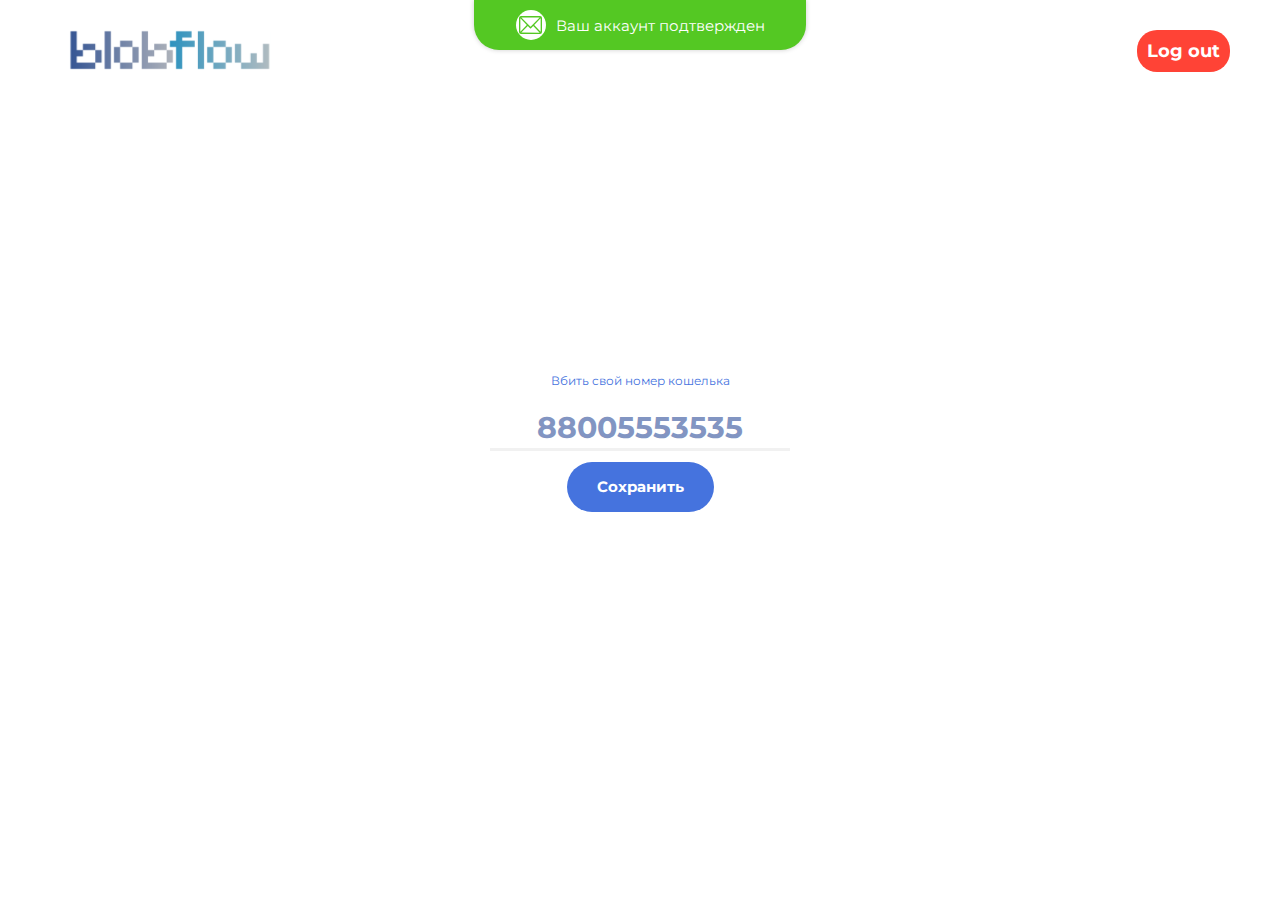
==== confirmed.html @ 7599e9a6 "fixes" ====
<html lang="en">
  <head>
    <meta charset="UTF-8"/>
    <meta name="viewport" content="width=device-width, initial-scale=1.0"/>
    <link rel="stylesheet" href="static\css\confirmed.css"/>
    <title>Document</title>
  </head>
  <body><a class="logo" href="#"><img src="static\img\svg\logo.svg" alt=""/></a><a class="logout" href="#">Log out</a>
    <div class="alert green">
      <div class="msg">
        <div class="white-box"><img src="static\img\svg\email-5.svg" alt=""/></div>
        <p>Ваш аккаунт подтвержден</p>
      </div>
    </div>
    <div class="wrapper">
      <form action="#">
        <div class="form-element"><span>Вбить свой номер кошелька</span>
          <input type="text" placeholder="88005553535"/>
        </div>
        <div class="form-element">
          <input type="submit" value="Сохранить" id="subm"/>
        </div>
      </form>
    </div>
  </body><script src="https://ajax.googleapis.com/ajax/libs/jquery/3.4.1/jquery.min.js"> </script>
<script src="static\\js\\confirmed.js"> </script>
</html>
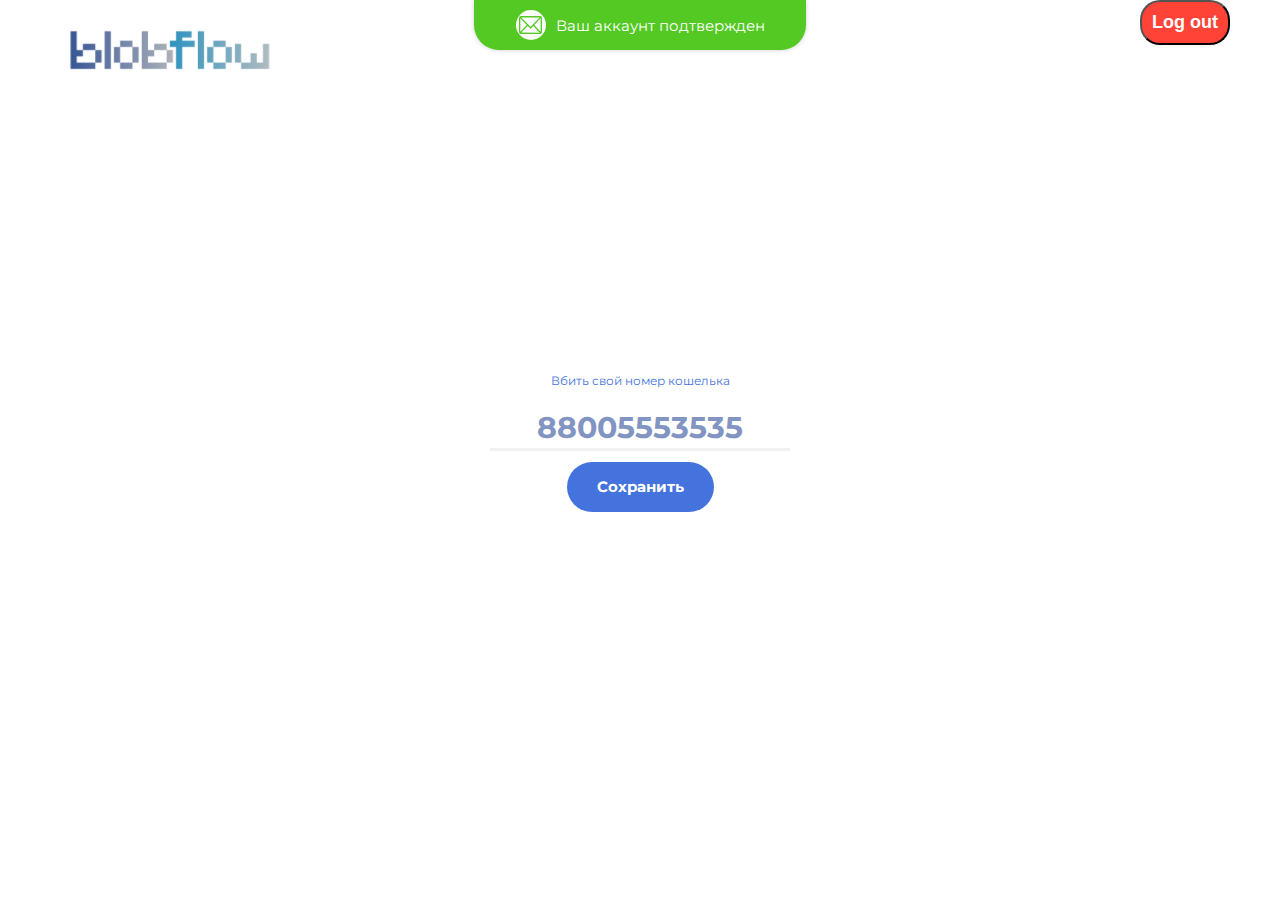
==== commit a72ec6ce: "subm" ====
--- a/confirmed.html
+++ b/confirmed.html
@@ -6,7 +6,10 @@
     <link rel="stylesheet" href="static\css\confirmed.css"/>
     <title>Document</title>
   </head>
-  <body><a class="logo" href="#"><img src="static\img\svg\logo.svg" alt=""/></a><a class="logout" href="#">Log out</a>
+  <body><a class="logo" href="#"><img src="static\img\svg\logo.svg" alt=""/></a>
+    <form>
+      <button class="logout" type="submit">Log out</button>
+    </form>
     <div class="alert green">
       <div class="msg">
         <div class="white-box"><img src="static\img\svg\email-5.svg" alt=""/></div>
@@ -25,4 +28,5 @@
     </div>
   </body><script src="https://ajax.googleapis.com/ajax/libs/jquery/3.4.1/jquery.min.js"> </script>
 <script src="static\\js\\confirmed.js"> </script>
+  <script src="static\js\placeholder.js"></script>
 </html>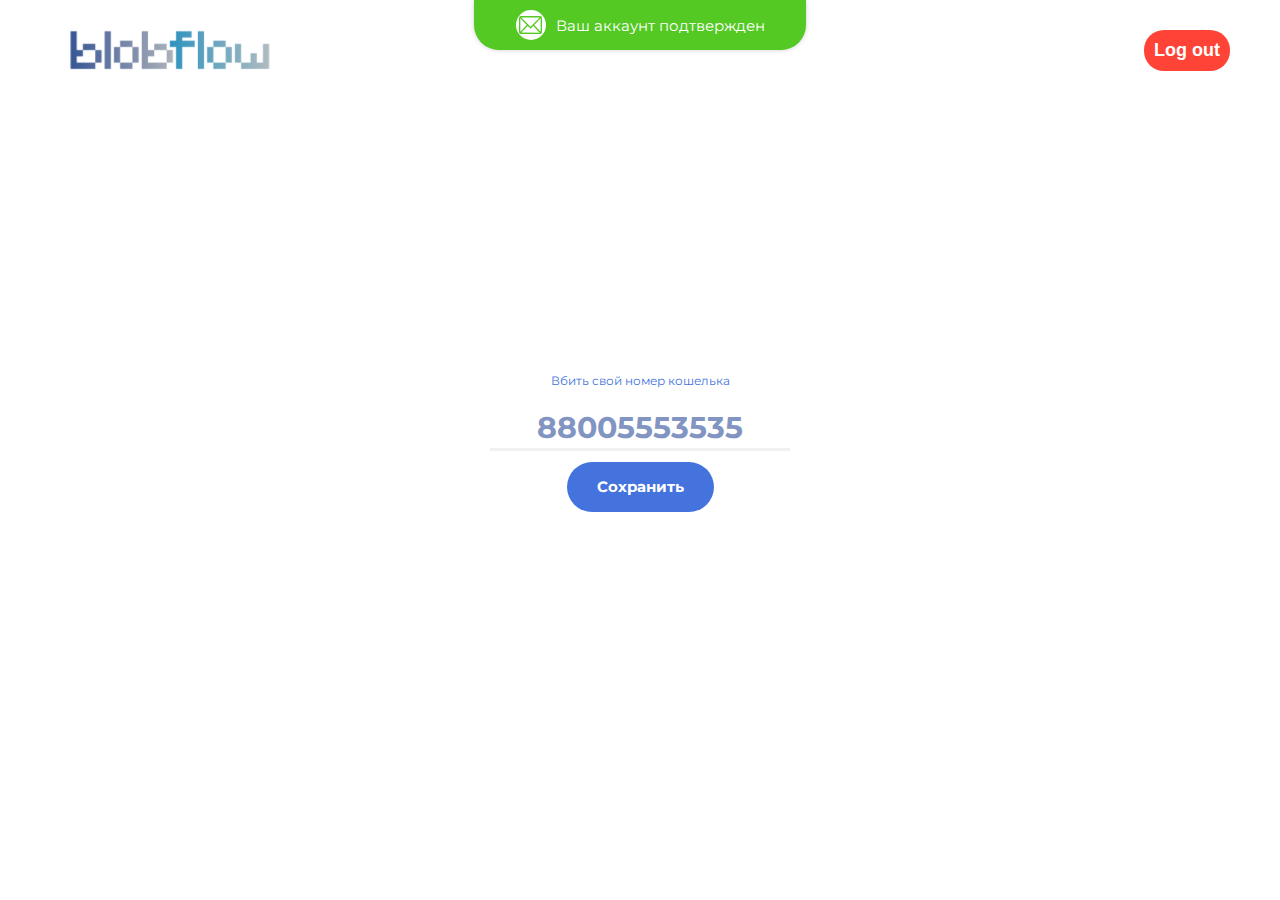
==== commit 44f8add5: "full adaptiv" ====
--- a/confirmed.html
+++ b/confirmed.html
@@ -17,6 +17,14 @@
       </div>
     </div>
     <div class="wrapper">
+      <div class="right-err-msg" id="right-err">
+        <div class="cross"></div>
+        <h2>Ошибка при регистрации</h2>
+        <ol>
+          <li>Lorem ipsum dolor sit amet consectetur adipisicing elit. Dolorem, ipsam.</li>
+          <li>Lorem ipsum dolor sit amet consectetur adipisicing elit. Dolorem, ipsam.</li>
+        </ol>
+      </div>
       <form action="#">
         <div class="form-element"><span>Вбить свой номер кошелька</span>
           <input type="text" placeholder="88005553535"/>
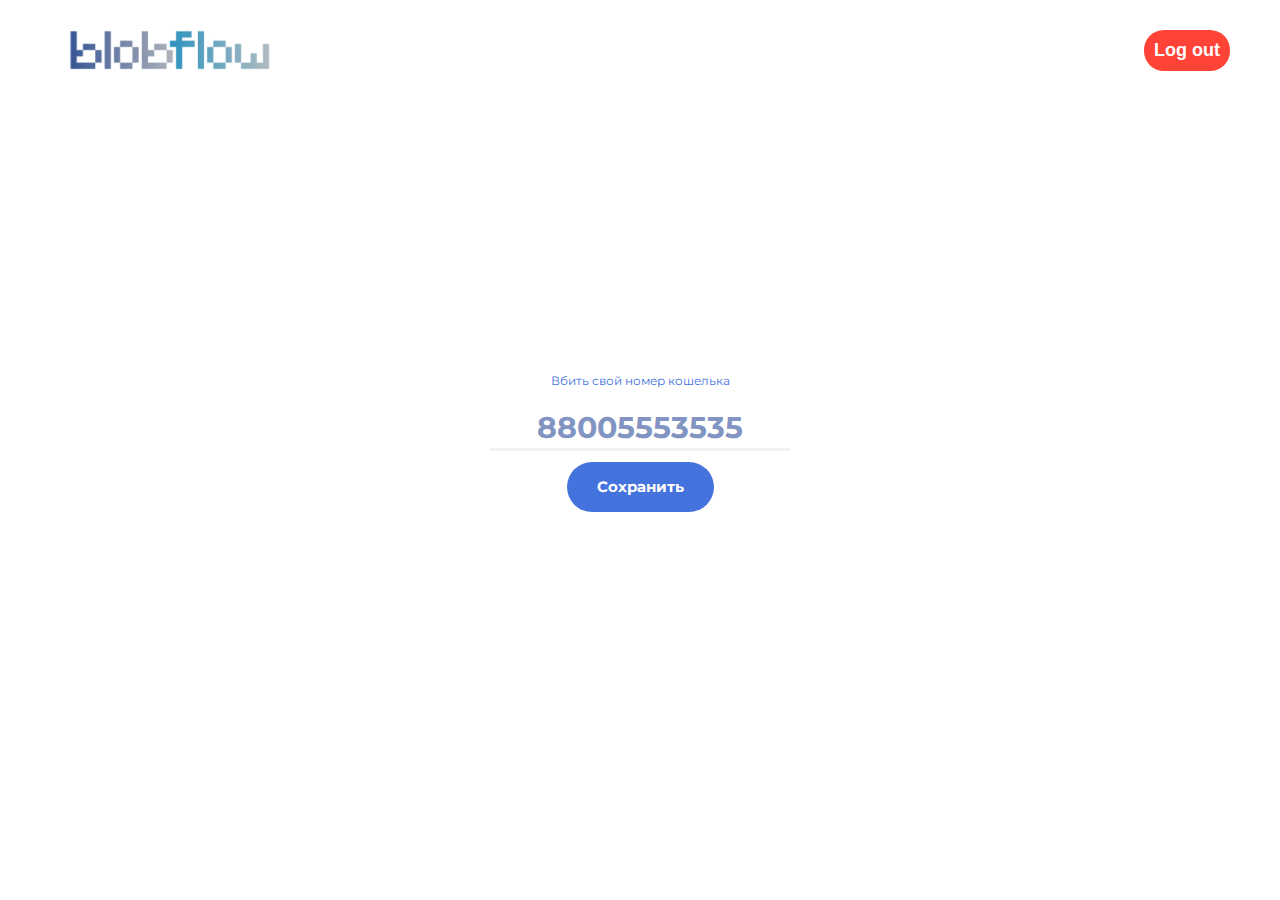
==== commit 6c49a3e7: "simebody" ====
--- a/confirmed.html
+++ b/confirmed.html
@@ -16,6 +16,7 @@
         <p>Ваш аккаунт подтвержден</p>
       </div>
     </div>
+    <div class="milk"></div>
     <div class="wrapper">
       <div class="right-err-msg" id="right-err">
         <div class="cross"></div>
@@ -35,6 +36,5 @@
       </form>
     </div>
   </body><script src="https://ajax.googleapis.com/ajax/libs/jquery/3.4.1/jquery.min.js"> </script>
-<script src="static\\js\\confirmed.js"> </script>
   <script src="static\js\placeholder.js"></script>
 </html>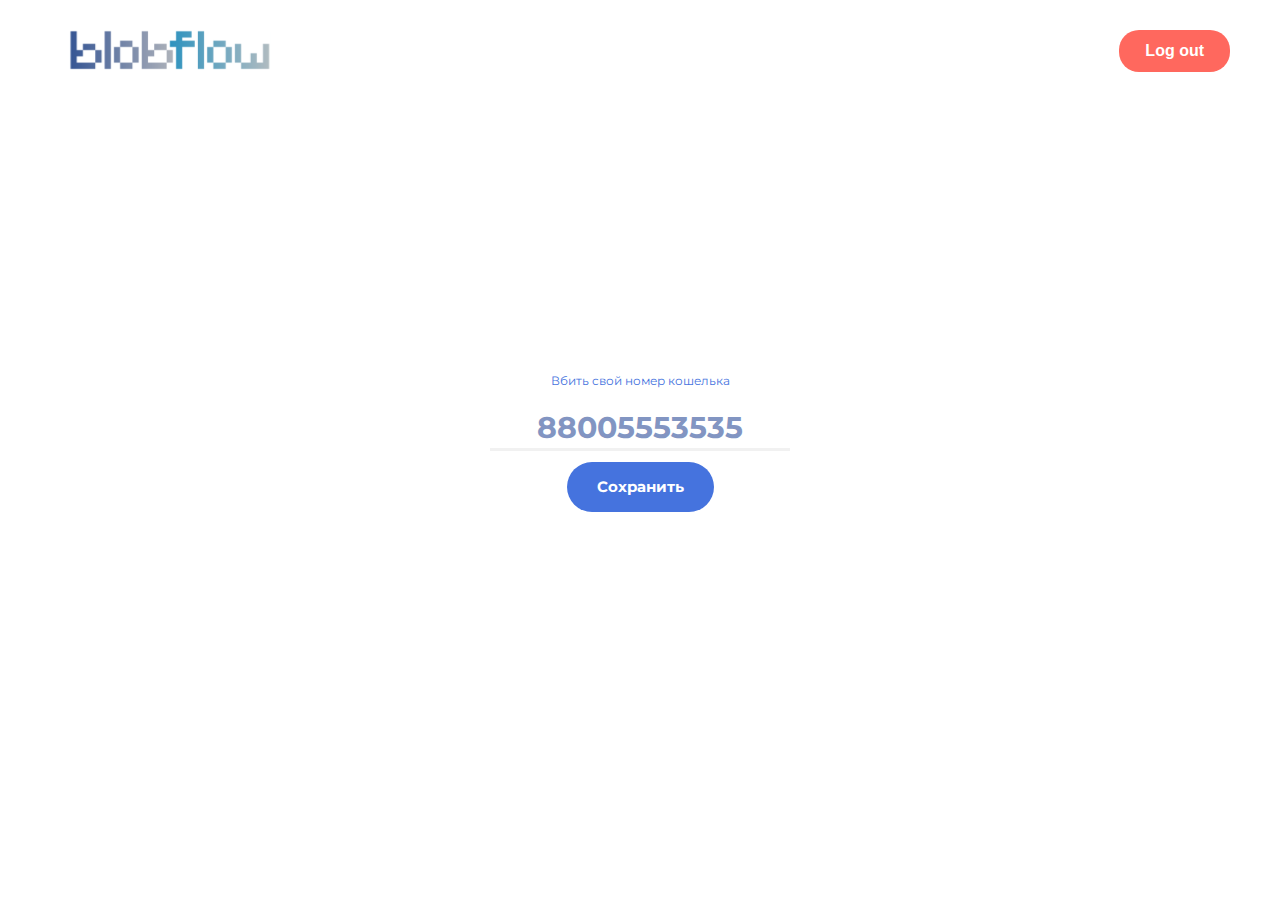
==== commit 3bb188f6: "last version by Vovk" ====
--- a/confirmed.html
+++ b/confirmed.html
@@ -4,6 +4,7 @@
     <meta charset="UTF-8"/>
     <meta name="viewport" content="width=device-width, initial-scale=1.0"/>
     <link rel="stylesheet" href="static\css\confirmed.css"/>
+    <link rel="shortcut icon" type="image/png" href="static/img/png/favicon.ico"/>
     <title>Document</title>
   </head>
   <body><a class="logo" href="#"><img src="static\img\svg\logo.svg" alt=""/></a>
@@ -11,8 +12,7 @@
       <button class="logout" type="submit">Log out</button>
     </form>
     <div class="alert green">
-      <div class="msg">
-        <div class="white-box"><img src="static\img\svg\email-5.svg" alt=""/></div>
+      <div class="msg"><img src="static\img\svg\email-3.svg" alt=""/>
         <p>Ваш аккаунт подтвержден</p>
       </div>
     </div>
@@ -37,4 +37,4 @@
     </div>
   </body><script src="https://ajax.googleapis.com/ajax/libs/jquery/3.4.1/jquery.min.js"> </script>
   <script src="static\js\placeholder.js"></script>
-</html>+</html>
